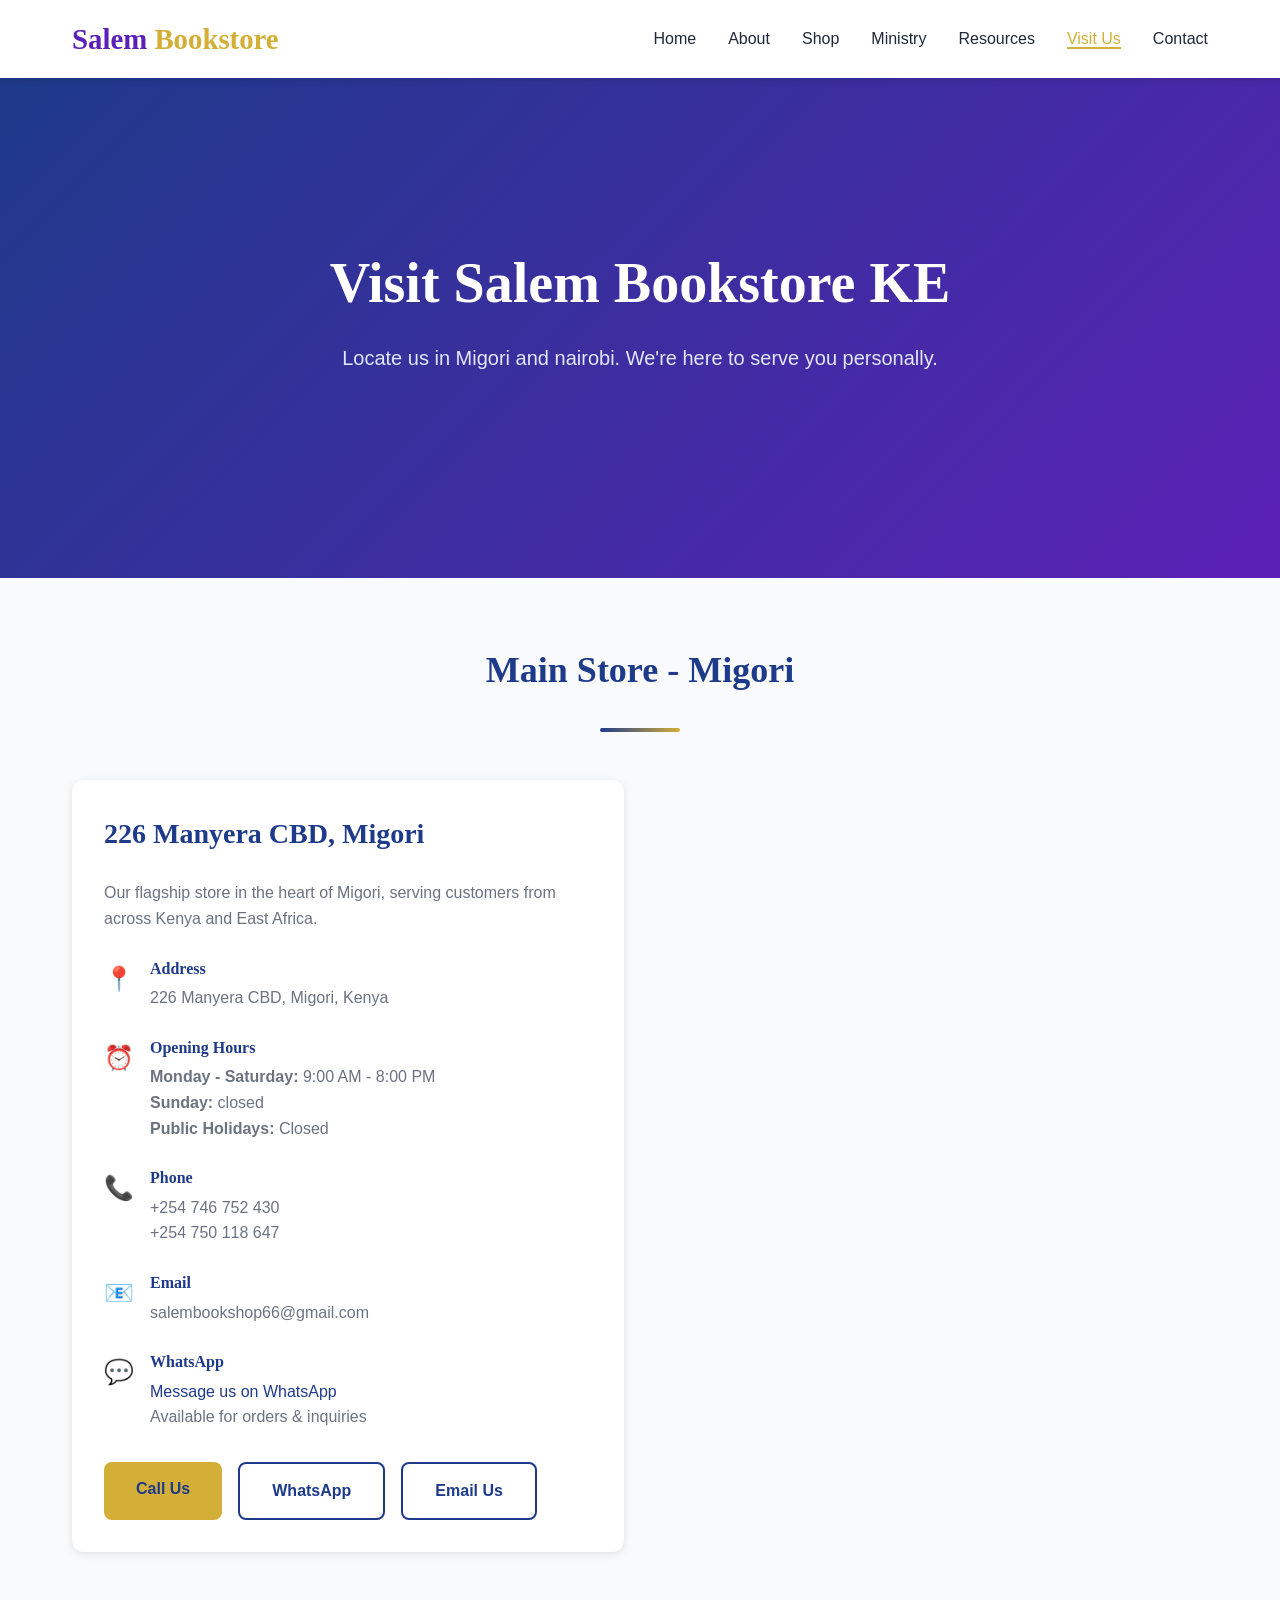
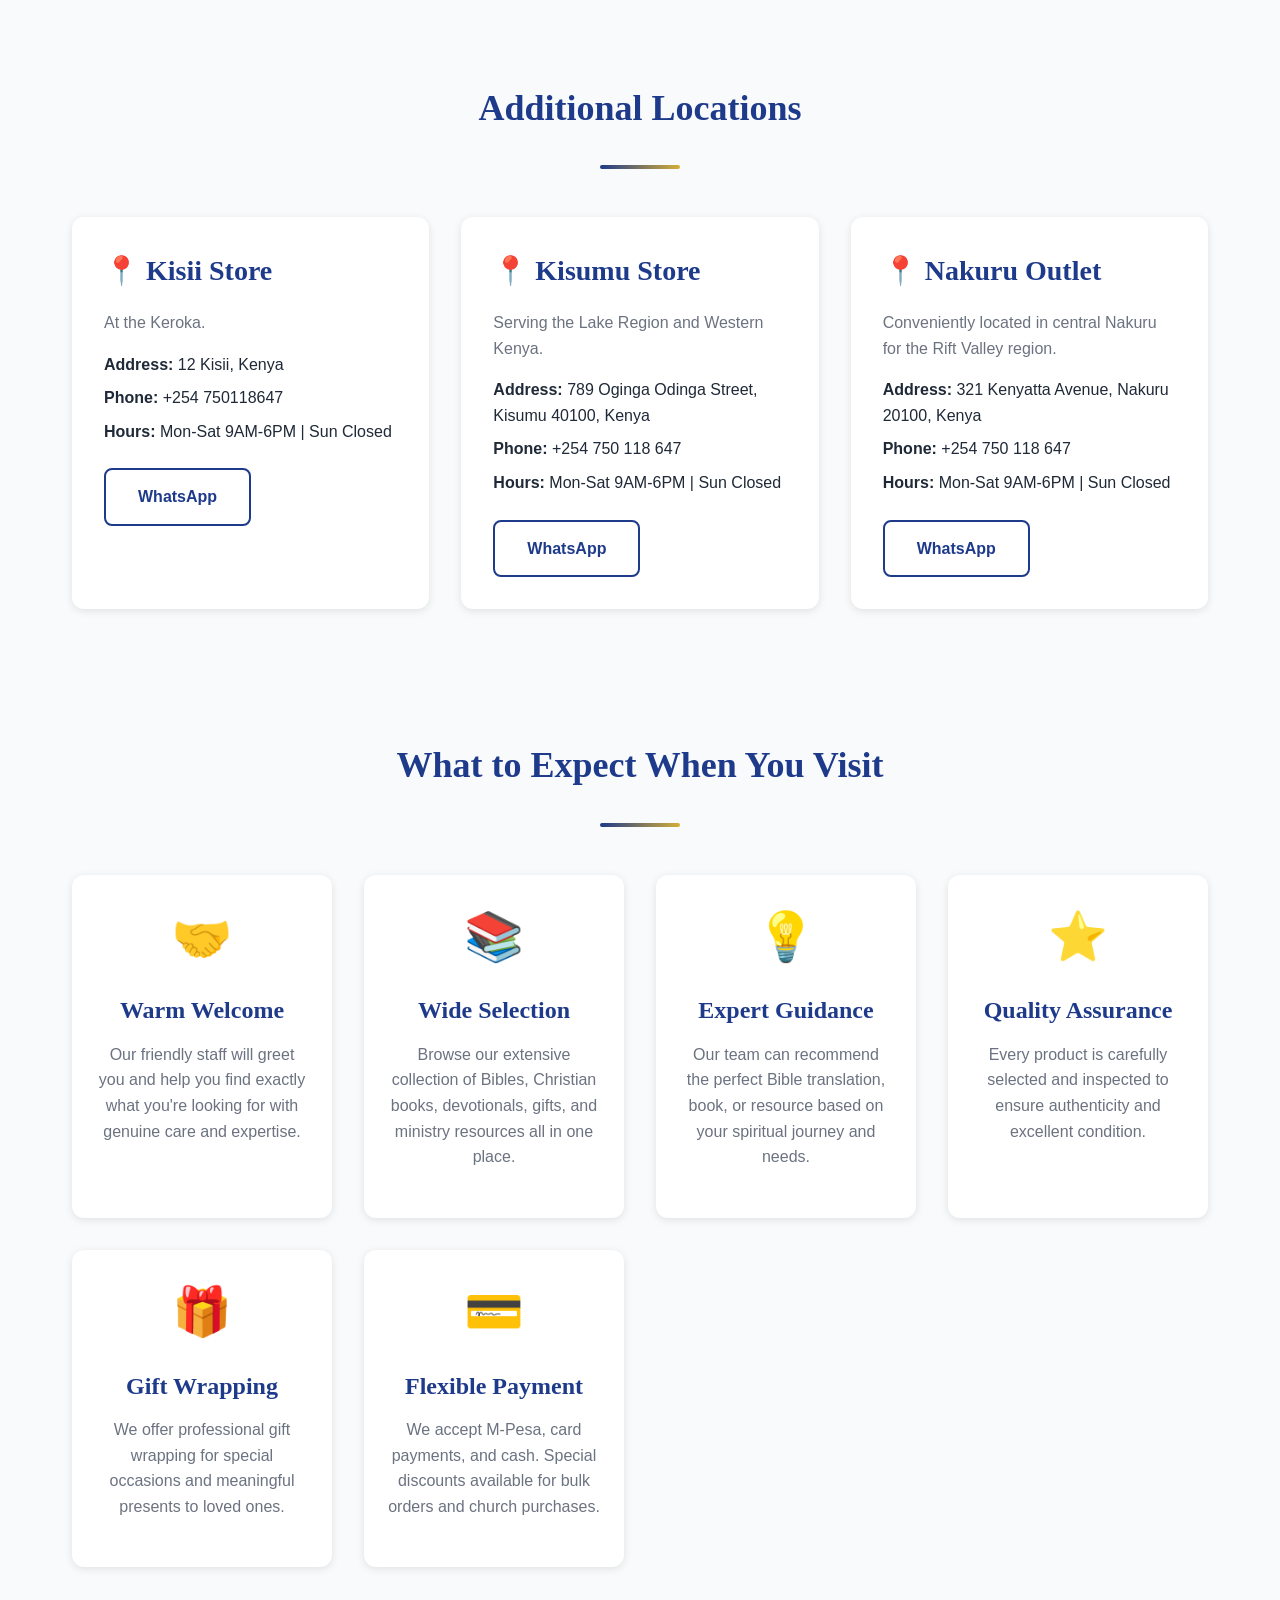
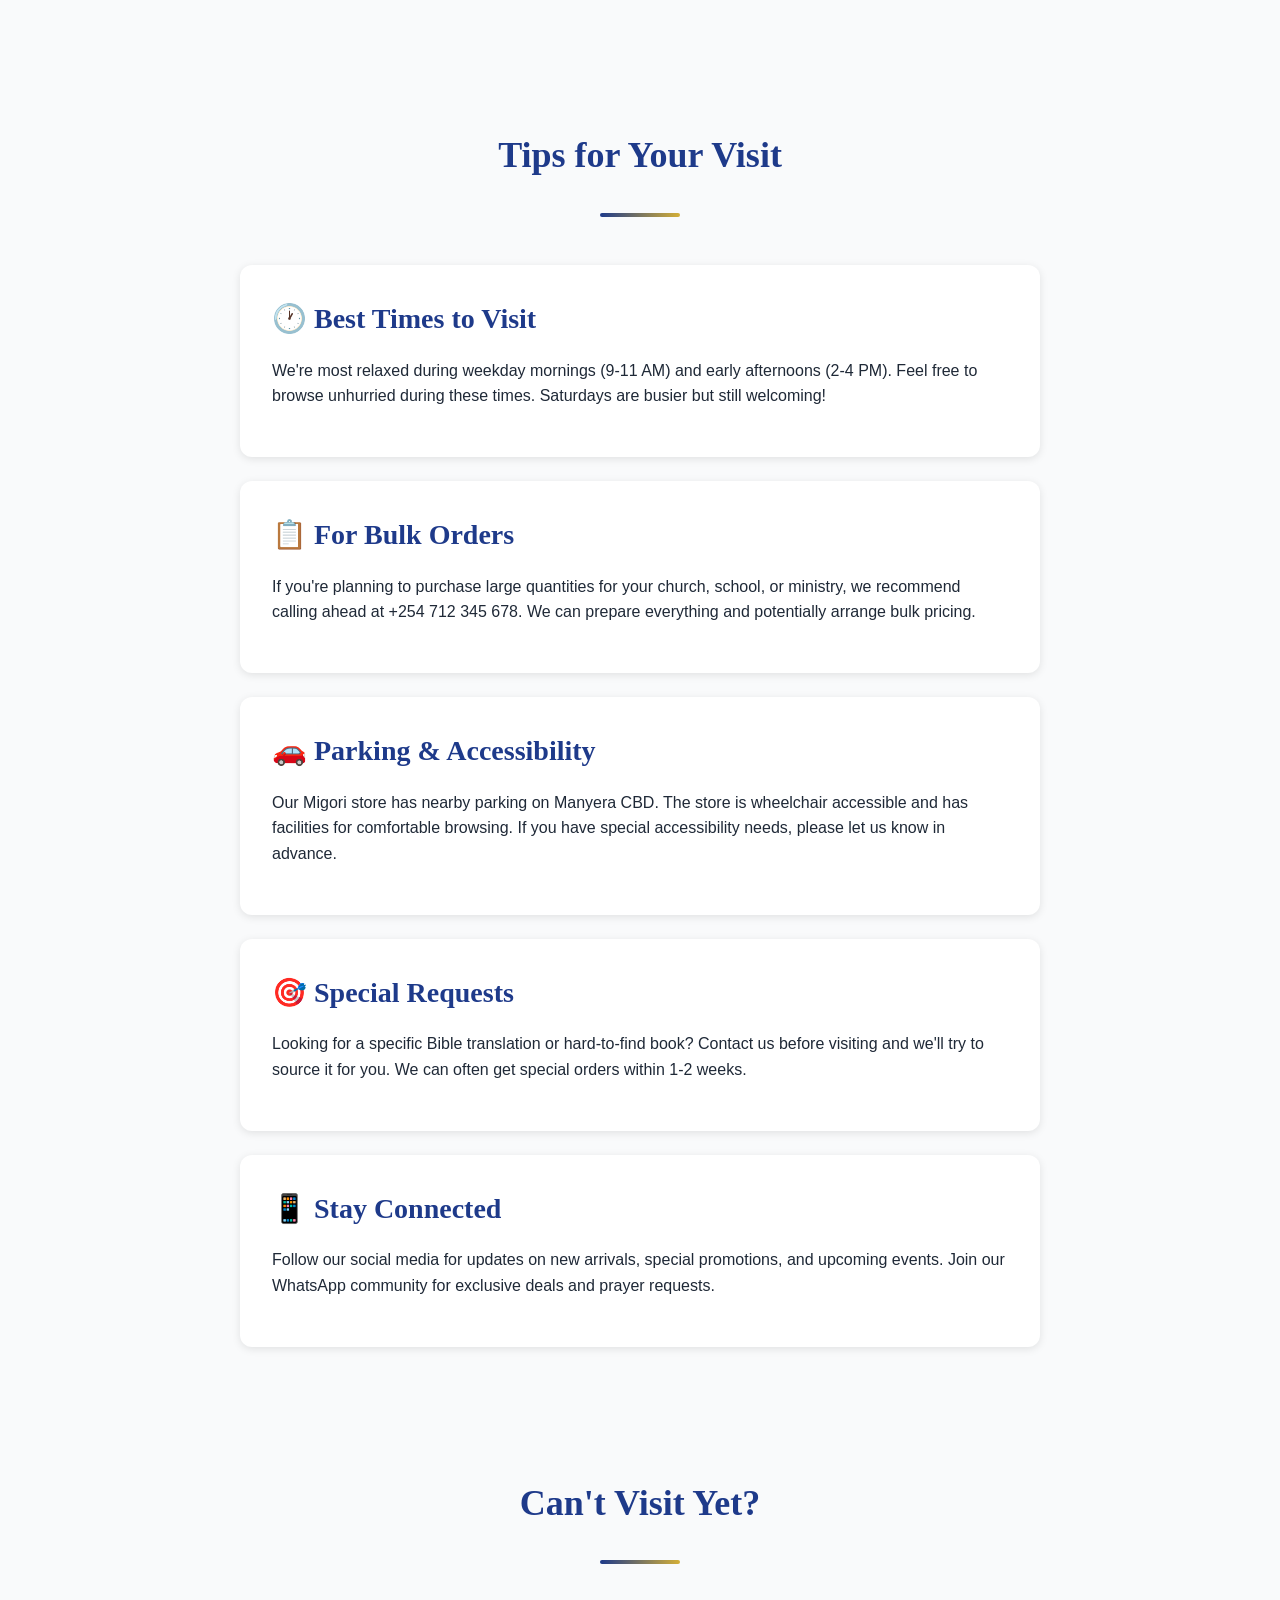
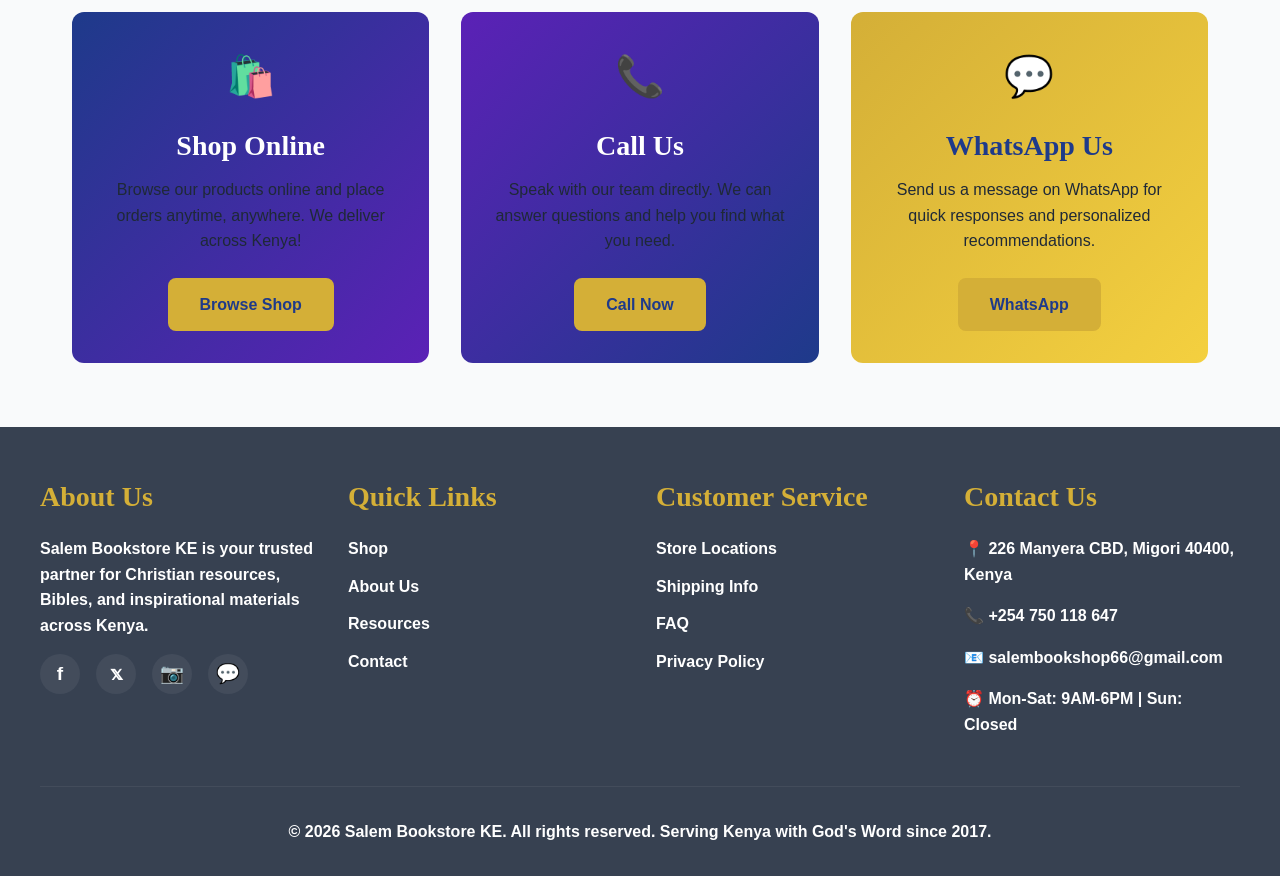
==== pages/visit.html @ 635b0bfb "Add files via upload" ====
<!DOCTYPE html>
<html lang="en">
<head>
  <meta charset="UTF-8">
  <meta name="viewport" content="width=device-width, initial-scale=1.0">
  <title>Visit Us - Salem Bookstore KE</title>
  <link rel="stylesheet" href="../css/style.css">
</head>
<body>
  <!-- ========== HEADER & NAVIGATION ========== -->
  <header>
    <nav class="navbar">
      <div class="logo">Salem <span>Bookstore</span></div>
      <button class="nav-toggle">☰</button>
      <ul class="nav-menu">
        <li><a href="../index.html">Home</a></li>
        <li><a href="about.html">About</a></li>
        <li><a href="shop.html">Shop</a></li>
        <li><a href="ministry.html">Ministry</a></li>
        <li><a href="resources.html">Resources</a></li>
        <li><a href="visit.html">Visit Us</a></li>
        <li><a href="contact.html">Contact</a></li>
      </ul>
    </nav>
  </header>

  <!-- ========== HERO SECTION ========== -->
  <section class="hero">
    <div class="hero-content">
      <h1>Visit Salem Bookstore KE</h1>
      <p>Locate us in Migori and nairobi. We're here to serve you personally.</p>
    </div>
  </section>

  <!-- ========== MAIN LOCATION ========== -->
  <section>
    <div class="container">
      <div class="section-title">
        <h2>Main Store - Migori</h2>
      </div>
      <div class="location-section">
        <div class="location-info">
          <h3>226 Manyera CBD, Migori</h3>
          <p style="color: var(--text-light); margin-bottom: 1.5rem;">Our flagship store in the heart of Migori, serving customers from across Kenya and East Africa.</p>
          
          <div class="info-item">
            <div class="info-item-icon">📍</div>
            <div class="info-item-content">
              <h4>Address</h4>
              <p>226 Manyera CBD, Migori, Kenya</p>
            </div>
          </div>

          <div class="info-item">
            <div class="info-item-icon">⏰</div>
            <div class="info-item-content">
              <h4>Opening Hours</h4>
              <p><strong>Monday - Saturday:</strong> 9:00 AM - 8:00 PM</p>
              <p><strong>Sunday:</strong> closed</p>
              <p><strong>Public Holidays:</strong> Closed</p>
            </div>
          </div>

          <div class="info-item">
            <div class="info-item-icon">📞</div>
            <div class="info-item-content">
              <h4>Phone</h4>
              <p>+254 746 752 430</p>
              <p>+254 750 118 647</p>
            </div>
          </div>

          <div class="info-item">
            <div class="info-item-icon">📧</div>
            <div class="info-item-content">
              <h4>Email</h4>
              <p>salembookshop66@gmail.com</p>
              </div>
          </div>

          <div class="info-item">
            <div class="info-item-icon">💬</div>
            <div class="info-item-content">
              <h4>WhatsApp</h4>
              <p><a href="https://wa.me/254750118647" target="_blank">Message us on WhatsApp</a></p>
              <p>Available for orders & inquiries</p>
            </div>
          </div>

          <div style="margin-top: 2rem; display: flex; gap: 1rem; flex-wrap: wrap;">
            <a href="tel:+254746752430" class="btn btn-primary">Call Us</a>
            <a href="https://wa.me/254750118647" target="_blank" class="btn btn-outline">WhatsApp</a>
            <a href="contact.html" class="btn btn-outline">Email Us</a>
          </div>
        </div>

        <div class="map-container">
          <iframe width="100%" height="100%" frameborder="0" style="border:0" src="https://www.google.com/maps/embed?pb=!1m18!1m12!1m3!1d3988.8177255945347!2d36.82179!3d-1.28637!2m3!1f0!2f0!3f0!3m2!1i1024!2i768!4f13.1!3m3!1m2!1s0x182f1c38e0000001%3A0x1234567890abcdef!2sNairobi%20CBD!5e0!3m2!1sen!2ske!4v1" allowfullscreen="" loading="lazy" referrerpolicy="no-referrer-when-downgrade"></iframe>
        </div>
      </div>
    </div>
  </section>

  <!-- ========== SECONDARY LOCATIONS ========== -->
  <section style="background-color: var(--light-bg);">
    <div class="container">
      <div class="section-title">
        <h2>Additional Locations</h2>
      </div>
      <div style="display: grid; grid-template-columns: repeat(auto-fit, minmax(300px, 1fr)); gap: 2rem;">
        
        <!-- Kisii Location -->
        <div style="background: var(--white); padding: 2rem; border-radius: 0.75rem; box-shadow: 0 2px 8px rgba(0,0,0,0.1);">
          <h3 style="margin-bottom: 1rem; color: var(--primary-blue);">📍 Kisii Store</h3>
          <p style="color: var(--text-light); margin-bottom: 1rem;">At the Keroka.</p>
          
          <p style="margin-bottom: 0.5rem;"><strong>Address:</strong> 12 Kisii, Kenya</p>
          <p style="margin-bottom: 0.5rem;"><strong>Phone:</strong> +254 750118647</p>
          <p style="margin-bottom: 0.5rem;"><strong>Hours:</strong> Mon-Sat 9AM-6PM | Sun Closed</p>
          
          <div style="margin-top: 1.5rem;">
            <a href="https://wa.me/254750118647" target="_blank" class="btn btn-outline">WhatsApp</a>
          </div>
        </div>

        <!-- Kisumu Location -->
        <div style="background: var(--white); padding: 2rem; border-radius: 0.75rem; box-shadow: 0 2px 8px rgba(0,0,0,0.1);">
          <h3 style="margin-bottom: 1rem; color: var(--primary-blue);">📍 Kisumu Store</h3>
          <p style="color: var(--text-light); margin-bottom: 1rem;">Serving the Lake Region and Western Kenya.</p>
          
          <p style="margin-bottom: 0.5rem;"><strong>Address:</strong> 789 Oginga Odinga Street, Kisumu 40100, Kenya</p>
          <p style="margin-bottom: 0.5rem;"><strong>Phone:</strong> +254 750 118 647</p>
          <p style="margin-bottom: 0.5rem;"><strong>Hours:</strong> Mon-Sat 9AM-6PM | Sun Closed</p>
          
          <div style="margin-top: 1.5rem;">
            <a href="https://wa.me/254750118647" target="_blank" class="btn btn-outline">WhatsApp</a>
          </div>
        </div>

        <!-- Nakuru Location -->
        <div style="background: var(--white); padding: 2rem; border-radius: 0.75rem; box-shadow: 0 2px 8px rgba(0,0,0,0.1);">
          <h3 style="margin-bottom: 1rem; color: var(--primary-blue);">📍 Nakuru Outlet</h3>
          <p style="color: var(--text-light); margin-bottom: 1rem;">Conveniently located in central Nakuru for the Rift Valley region.</p>
          
          <p style="margin-bottom: 0.5rem;"><strong>Address:</strong> 321 Kenyatta Avenue, Nakuru 20100, Kenya</p>
          <p style="margin-bottom: 0.5rem;"><strong>Phone:</strong> +254 750 118 647</p>
          <p style="margin-bottom: 0.5rem;"><strong>Hours:</strong> Mon-Sat 9AM-6PM | Sun Closed</p>
          
          <div style="margin-top: 1.5rem;">
            <a href="https://wa.me/254750118647" target="_blank" class="btn btn-outline">WhatsApp</a>
          </div>
        </div>
      </div>
    </div>
  </section>

  <!-- ========== WHAT TO EXPECT ========== -->
  <section>
    <div class="container">
      <div class="section-title">
        <h2>What to Expect When You Visit</h2>
      </div>
      <div class="products-grid">
        <div class="product-card">
          <div class="product-icon">🤝</div>
          <h3>Warm Welcome</h3>
          <p>Our friendly staff will greet you and help you find exactly what you're looking for with genuine care and expertise.</p>
        </div>
        <div class="product-card">
          <div class="product-icon">📚</div>
          <h3>Wide Selection</h3>
          <p>Browse our extensive collection of Bibles, Christian books, devotionals, gifts, and ministry resources all in one place.</p>
        </div>
        <div class="product-card">
          <div class="product-icon">💡</div>
          <h3>Expert Guidance</h3>
          <p>Our team can recommend the perfect Bible translation, book, or resource based on your spiritual journey and needs.</p>
        </div>
        <div class="product-card">
          <div class="product-icon">⭐</div>
          <h3>Quality Assurance</h3>
          <p>Every product is carefully selected and inspected to ensure authenticity and excellent condition.</p>
        </div>
        <div class="product-card">
          <div class="product-icon">🎁</div>
          <h3>Gift Wrapping</h3>
          <p>We offer professional gift wrapping for special occasions and meaningful presents to loved ones.</p>
        </div>
        <div class="product-card">
          <div class="product-icon">💳</div>
          <h3>Flexible Payment</h3>
          <p>We accept M-Pesa, card payments, and cash. Special discounts available for bulk orders and church purchases.</p>
        </div>
      </div>
    </div>
  </section>

  <!-- ========== VISITING TIPS ========== -->
  <section style="background-color: var(--light-bg);">
    <div class="container">
      <div class="section-title">
        <h2>Tips for Your Visit</h2>
      </div>
      <div style="max-width: 800px; margin: 0 auto;">
        <div style="background: var(--white); padding: 2rem; border-radius: 0.75rem; box-shadow: 0 2px 8px rgba(0,0,0,0.1); margin-bottom: 1.5rem;">
          <h3 style="color: var(--primary-blue); margin-bottom: 1rem;">🕐 Best Times to Visit</h3>
          <p>We're most relaxed during weekday mornings (9-11 AM) and early afternoons (2-4 PM). Feel free to browse unhurried during these times. Saturdays are busier but still welcoming!</p>
        </div>

        <div style="background: var(--white); padding: 2rem; border-radius: 0.75rem; box-shadow: 0 2px 8px rgba(0,0,0,0.1); margin-bottom: 1.5rem;">
          <h3 style="color: var(--primary-blue); margin-bottom: 1rem;">📋 For Bulk Orders</h3>
          <p>If you're planning to purchase large quantities for your church, school, or ministry, we recommend calling ahead at +254 712 345 678. We can prepare everything and potentially arrange bulk pricing.</p>
        </div>

        <div style="background: var(--white); padding: 2rem; border-radius: 0.75rem; box-shadow: 0 2px 8px rgba(0,0,0,0.1); margin-bottom: 1.5rem;">
          <h3 style="color: var(--primary-blue); margin-bottom: 1rem;">🚗 Parking & Accessibility</h3>
          <p>Our Migori store has nearby parking on Manyera CBD. The store is wheelchair accessible and has facilities for comfortable browsing. If you have special accessibility needs, please let us know in advance.</p>
        </div>

        <div style="background: var(--white); padding: 2rem; border-radius: 0.75rem; box-shadow: 0 2px 8px rgba(0,0,0,0.1); margin-bottom: 1.5rem;">
          <h3 style="color: var(--primary-blue); margin-bottom: 1rem;">🎯 Special Requests</h3>
          <p>Looking for a specific Bible translation or hard-to-find book? Contact us before visiting and we'll try to source it for you. We can often get special orders within 1-2 weeks.</p>
        </div>

        <div style="background: var(--white); padding: 2rem; border-radius: 0.75rem; box-shadow: 0 2px 8px rgba(0,0,0,0.1);">
          <h3 style="color: var(--primary-blue); margin-bottom: 1rem;">📱 Stay Connected</h3>
          <p>Follow our social media for updates on new arrivals, special promotions, and upcoming events. Join our WhatsApp community for exclusive deals and prayer requests.</p>
        </div>
      </div>
    </div>
  </section>

  <!-- ========== VIRTUAL TOUR ========== -->
  <section>
    <div class="container">
      <div class="section-title">
        <h2>Can't Visit Yet?</h2>
      </div>
      <div style="display: grid; grid-template-columns: repeat(auto-fit, minmax(250px, 1fr)); gap: 2rem;">
        <div style="background: linear-gradient(135deg, var(--primary-blue) 0%, var(--secondary-purple) 100%); color: var(--white); padding: 2rem; border-radius: 0.75rem; text-align: center;">
          <div style="font-size: 2.5rem; margin-bottom: 1rem;">🛍️</div>
          <h3 style="color: var(--white); margin-bottom: 0.5rem;">Shop Online</h3>
          <p style="margin-bottom: 1.5rem;">Browse our products online and place orders anytime, anywhere. We deliver across Kenya!</p>
          <a href="shop.html" class="btn btn-primary">Browse Shop</a>
        </div>
        <div style="background: linear-gradient(135deg, var(--secondary-purple) 0%, var(--primary-blue) 100%); color: var(--white); padding: 2rem; border-radius: 0.75rem; text-align: center;">
          <div style="font-size: 2.5rem; margin-bottom: 1rem;">📞</div>
          <h3 style="color: var(--white); margin-bottom: 0.5rem;">Call Us</h3>
          <p style="margin-bottom: 1.5rem;">Speak with our team directly. We can answer questions and help you find what you need.</p>
          <a href="tel:+254712345678" class="btn btn-primary">Call Now</a>
        </div>
        <div style="background: linear-gradient(135deg, var(--accent-gold) 0%, #f4d03f 100%); color: var(--primary-blue); padding: 2rem; border-radius: 0.75rem; text-align: center;">
          <div style="font-size: 2.5rem; margin-bottom: 1rem;">💬</div>
          <h3 style="color: var(--primary-blue); margin-bottom: 0.5rem;">WhatsApp Us</h3>
          <p style="margin-bottom: 1.5rem;">Send us a message on WhatsApp for quick responses and personalized recommendations.</p>
          <a href="https://wa.me/254750118647" target="_blank" class="btn btn-primary">WhatsApp</a>
        </div>
      </div>
    </div>
  </section>

  <!-- ========== FOOTER ========== -->
  <footer>
    <div class="footer-content">
      <div class="footer-section">
        <h3>About Us</h3>
        <p>Salem Bookstore KE is your trusted partner for Christian resources, Bibles, and inspirational materials across Kenya.</p>
        <div class="social-links">
          <a href="https://facebook.com/salembooks" target="_blank" title="Facebook">f</a>
          <a href="https://twitter.com/salembooks" target="_blank" title="Twitter">𝕩</a>
          <a href="https://instagram.com/salembooks" target="_blank" title="Instagram">📷</a>
          <a href="whatsapp://send?phone=254750118647" title="WhatsApp">💬</a>
        </div>
      </div>
      <div class="footer-section">
        <h3>Quick Links</h3>
        <ul>
          <li><a href="shop.html">Shop</a></li>
          <li><a href="about.html">About Us</a></li>
          <li><a href="resources.html">Resources</a></li>
          <li><a href="contact.html">Contact</a></li>
        </ul>
      </div>
      <div class="footer-section">
        <h3>Customer Service</h3>
        <ul>
          <li><a href="visit.html">Store Locations</a></li>
          <li><a href="#">Shipping Info</a></li>
          <li><a href="#">FAQ</a></li>
          <li><a href="#">Privacy Policy</a></li>
        </ul>
      </div>
      <div class="footer-section">
        <h3>Contact Us</h3>
        <p>📍 226 Manyera CBD, Migori 40400, Kenya</p>
        <p>📞 +254 750 118 647</p>
        <p>📧 salembookshop66@gmail.com</p>
        <p>⏰ Mon-Sat: 9AM-6PM | Sun: Closed</p>
      </div>
    </div>
    <div class="footer-bottom">
      <p>&copy; 2026 Salem Bookstore KE. All rights reserved. Serving Kenya with God's Word since 2017.</p>
    </div>
  </footer>

  <script src="../js/main.js"></script>
</body>
</html>
---- css/style.css ----
/* ========================================
   SALEM BOOKSTORE KE - MAIN STYLESHEET
   ======================================== */

* {
  margin: 0;
  padding: 0;
  box-sizing: border-box;
}

/* Color Palette */
:root {
  --primary-blue: #1e3a8a;
  --secondary-purple: #5b21b6;
  --accent-gold: #d4af37;
  --light-gold: #f4d03f;
  --dark-blue: #0f172a;
  --light-bg: #f9fafb;
  --white: #ffffff;
  --text-dark: #1f2937;
  --text-light: #6b7280;
  --border-light: #e5e7eb;
}

/* Typography */
body {
  font-family: 'Segoe UI', Tahoma, Geneva, Verdana, sans-serif;
  line-height: 1.6;
  color: var(--text-dark);
  background-color: var(--light-bg);
}

h1, h2, h3, h4, h5, h6 {
  font-family: 'Georgia', 'Garamond', serif;
  color: var(--primary-blue);
  margin-bottom: 1rem;
}

h1 {
  font-size: 3rem;
  line-height: 1.2;
}

h2 {
  font-size: 2.25rem;
}

h3 {
  font-size: 1.75rem;
}

p {
  color: var(--text-dark);
  margin-bottom: 1rem;
}

a {
  color: var(--primary-blue);
  text-decoration: none;
  transition: color 0.3s ease;
}

a:hover {
  color: var(--secondary-purple);
}

/* ========== HEADER & NAVIGATION ========== */

header {
  background-color: var(--white);
  box-shadow: 0 2px 8px rgba(0, 0, 0, 0.1);
  position: sticky;
  top: 0;
  z-index: 1000;
}

.navbar {
  display: flex;
  justify-content: space-between;
  align-items: center;
  padding: 1rem 2rem;
  max-width: 1200px;
  margin: 0 auto;
}

.logo {
  font-family: 'Georgia', serif;
  font-size: 1.8rem;
  font-weight: bold;
  color: var(--secondary-purple);
}

.logo span {
  color: var(--accent-gold);
}

.nav-menu {
  display: flex;
  list-style: none;
  gap: 2rem;
}

.nav-menu a {
  color: var(--text-dark);
  font-weight: 500;
  transition: color 0.3s ease;
}

.nav-menu a:hover,
.nav-menu a.active {
  color: var(--accent-gold);
  border-bottom: 2px solid var(--accent-gold);
}

.nav-toggle {
  display: none;
  background: none;
  border: none;
  font-size: 1.5rem;
  cursor: pointer;
  color: var(--primary-blue);
}

/* ========== HERO SECTION ========== */

.hero {
  background: linear-gradient(135deg, var(--primary-blue) 0%, var(--secondary-purple) 100%);
  color: var(--white);
  padding: 6rem 2rem;
  text-align: center;
  min-height: 500px;
  display: flex;
  align-items: center;
  justify-content: center;
}

.hero-content {
  max-width: 800px;
}

.hero h1 {
  color: var(--white);
  font-size: 3.5rem;
  margin-bottom: 1.5rem;
  font-weight: 700;
}

.hero p {
  color: #e0e7ff;
  font-size: 1.25rem;
  margin-bottom: 2rem;
}

.hero-buttons {
  display: flex;
  gap: 1rem;
  justify-content: center;
  flex-wrap: wrap;
}

/* ========== BUTTONS ========== */

.btn {
  padding: 0.875rem 2rem;
  border: none;
  border-radius: 0.5rem;
  font-size: 1rem;
  cursor: pointer;
  transition: all 0.3s ease;
  font-weight: 600;
  text-decoration: none;
  display: inline-block;
}

.btn-primary {
  background-color: var(--accent-gold);
  color: var(--primary-blue);
}

.btn-primary:hover {
  background-color: var(--light-gold);
  transform: translateY(-2px);
  box-shadow: 0 4px 12px rgba(212, 175, 55, 0.3);
}

.btn-secondary {
  background-color: var(--white);
  color: var(--primary-blue);
  border: 2px solid var(--white);
}

.btn-secondary:hover {
  background-color: transparent;
  color: var(--white);
}

.btn-outline {
  background-color: transparent;
  color: var(--primary-blue);
  border: 2px solid var(--primary-blue);
}

.btn-outline:hover {
  background-color: var(--primary-blue);
  color: var(--white);
}

/* ========== CONTAINER & SECTIONS ========== */

.container {
  max-width: 1200px;
  margin: 0 auto;
  padding: 0 2rem;
}

section {
  padding: 4rem 2rem;
}

section:nth-child(even) {
  background-color: var(--light-bg);
}

/* ========== FEATURED PRODUCTS ========== */

.featured {
  background-color: var(--white);
}

.section-title {
  text-align: center;
  margin-bottom: 3rem;
  position: relative;
  padding-bottom: 1rem;
}

.section-title::after {
  content: '';
  position: absolute;
  bottom: 0;
  left: 50%;
  transform: translateX(-50%);
  width: 80px;
  height: 4px;
  background: linear-gradient(90deg, var(--primary-blue), var(--accent-gold));
  border-radius: 2px;
}

.products-grid {
  display: grid;
  grid-template-columns: repeat(auto-fit, minmax(250px, 1fr));
  gap: 2rem;
  margin-bottom: 2rem;
}

.product-card {
  background: var(--white);
  border-radius: 0.75rem;
  overflow: hidden;
  box-shadow: 0 2px 8px rgba(0, 0, 0, 0.1);
  transition: transform 0.3s ease, box-shadow 0.3s ease;
  text-align: center;
  padding: 1.5rem;
}

.product-card:hover {
  transform: translateY(-5px);
  box-shadow: 0 8px 20px rgba(0, 0, 0, 0.15);
}

.product-icon {
  font-size: 3rem;
  margin-bottom: 1rem;
}

.product-card h3 {
  margin-bottom: 0.75rem;
  font-size: 1.5rem;
}

.product-card p {
  color: var(--text-light);
  margin-bottom: 1.5rem;
}

.view-all {
  text-align: center;
}

/* ========== ABOUT SECTION ========== */

.about-content {
  display: grid;
  grid-template-columns: 1fr 1fr;
  gap: 3rem;
  align-items: center;
}

.about-text h2 {
  margin-bottom: 1.5rem;
}

.about-text p {
  color: var(--text-light);
  margin-bottom: 1rem;
  line-height: 1.8;
}

.values-grid {
  display: grid;
  grid-template-columns: repeat(2, 1fr);
  gap: 1.5rem;
  margin-top: 2rem;
}

.value-item {
  padding: 1.5rem;
  background-color: var(--light-bg);
  border-left: 4px solid var(--accent-gold);
  border-radius: 0.5rem;
}

.value-item h4 {
  color: var(--primary-blue);
  margin-bottom: 0.5rem;
}

.about-image {
  background: linear-gradient(135deg, var(--primary-blue) 0%, var(--secondary-purple) 100%);
  border-radius: 1rem;
  height: 400px;
  display: flex;
  align-items: center;
  justify-content: center;
  font-size: 5rem;
  color: var(--white);
}

/* ========== TESTIMONIALS ========== */

.testimonials {
  background-color: var(--light-bg);
}

.testimonials-grid {
  display: grid;
  grid-template-columns: repeat(auto-fit, minmax(300px, 1fr));
  gap: 2rem;
}

.testimonial-card {
  background: var(--white);
  padding: 2rem;
  border-radius: 0.75rem;
  box-shadow: 0 2px 8px rgba(0, 0, 0, 0.1);
  border-top: 4px solid var(--accent-gold);
}

.stars {
  color: var(--accent-gold);
  margin-bottom: 1rem;
  font-size: 1.2rem;
}

.testimonial-text {
  color: var(--text-light);
  margin-bottom: 1.5rem;
  font-style: italic;
}

.testimonial-author {
  font-weight: 600;
  color: var(--primary-blue);
}

/* ========== SHOP PAGE ========== */

.shop-container {
  display: grid;
  grid-template-columns: 250px 1fr;
  gap: 2rem;
  margin-bottom: 2rem;
}

.filters {
  background: var(--white);
  padding: 1.5rem;
  border-radius: 0.75rem;
  height: fit-content;
}

.filter-group {
  margin-bottom: 2rem;
  padding-bottom: 2rem;
  border-bottom: 1px solid var(--border-light);
}

.filter-group:last-child {
  border-bottom: none;
}

/* ========== TIMELINE STYLES (Our Journey 2017-2026) ========== */
.timeline-section .timeline {
  display: grid;
  gap: 1.25rem;
}

.timeline-item {
  display: flex;
  gap: 1rem;
  align-items: flex-start;
  background: var(--white);
  padding: 1rem;
  border-radius: 0.75rem;
  box-shadow: 0 2px 8px rgba(0,0,0,0.06);
  border-left: 4px solid var(--accent-gold);
}

.timeline-year {
  min-width: 72px;
  font-weight: 700;
  color: var(--primary-blue);
  background: rgba(30,58,138,0.06);
  padding: 0.5rem 0.75rem;
  text-align: center;
  border-radius: 0.5rem;
}

.timeline-content h3 {
  margin: 0 0 0.5rem 0;
  font-size: 1.125rem;
}

.timeline-content p {
  margin: 0;
  color: var(--text-light);
}

@media (min-width: 768px) {
  .timeline { grid-template-columns: 1fr; }
  .timeline-item { align-items: center; }
}

.filter-group h3 {
  font-size: 1rem;
  margin-bottom: 1rem;
  color: var(--primary-blue);
}

.filter-option {
  display: flex;
  align-items: center;
  margin-bottom: 0.75rem;
}

.filter-option input {
  margin-right: 0.5rem;
  cursor: pointer;
}

.filter-option label {
  cursor: pointer;
  color: var(--text-dark);
}

.shop-products {
  background: var(--white);
  padding: 1.5rem;
  border-radius: 0.75rem;
}

/* ========== MINISTRY SECTION ========== */

.ministry-grid {
  display: grid;
  grid-template-columns: repeat(auto-fit, minmax(280px, 1fr));
  gap: 2rem;
  margin-top: 2rem;
}

.ministry-card {
  background: var(--white);
  padding: 2rem;
  border-radius: 0.75rem;
  box-shadow: 0 2px 8px rgba(0, 0, 0, 0.1);
  border-left: 4px solid var(--secondary-purple);
}

.ministry-card h3 {
  margin-bottom: 1rem;
  font-size: 1.3rem;
}

.ministry-card p {
  color: var(--text-light);
}

/* ========== RESOURCES SECTION ========== */

.resources-grid {
  display: grid;
  grid-template-columns: repeat(auto-fit, minmax(280px, 1fr));
  gap: 2rem;
  margin-top: 2rem;
}

.resource-card {
  background: var(--white);
  padding: 2rem;
  border-radius: 0.75rem;
  box-shadow: 0 2px 8px rgba(0, 0, 0, 0.1);
}

.resource-icon {
  font-size: 2.5rem;
  margin-bottom: 1rem;
}

.resource-card h3 {
  margin-bottom: 0.75rem;
}

.resource-card p {
  color: var(--text-light);
  margin-bottom: 1rem;
}

/* ========== LOCATION & MAP ========== */

.location-section {
  display: grid;
  grid-template-columns: 1fr 1fr;
  gap: 2rem;
  align-items: start;
}

.location-info {
  background: var(--white);
  padding: 2rem;
  border-radius: 0.75rem;
  box-shadow: 0 2px 8px rgba(0, 0, 0, 0.1);
}

.location-info h3 {
  margin-bottom: 1.5rem;
}

.info-item {
  margin-bottom: 1.5rem;
  display: flex;
  align-items: flex-start;
  gap: 1rem;
}

.info-item-icon {
  font-size: 1.5rem;
  color: var(--accent-gold);
  margin-top: 0.25rem;
}

.info-item-content h4 {
  font-size: 1rem;
  color: var(--primary-blue);
  margin-bottom: 0.25rem;
}

.info-item-content p {
  color: var(--text-light);
  margin-bottom: 0;
}

.map-container {
  background: var(--light-bg);
  border-radius: 0.75rem;
  overflow: hidden;
  height: 400px;
}

/* ========== CONTACT FORM ========== */

.contact-section {
  display: grid;
  grid-template-columns: 1fr 1fr;
  gap: 2rem;
}

.contact-form {
  background: var(--white);
  padding: 2rem;
  border-radius: 0.75rem;
  box-shadow: 0 2px 8px rgba(0, 0, 0, 0.1);
}

.form-group {
  margin-bottom: 1.5rem;
}

.form-group label {
  display: block;
  margin-bottom: 0.5rem;
  color: var(--primary-blue);
  font-weight: 600;
}

.form-group input,
.form-group textarea {
  width: 100%;
  padding: 0.75rem;
  border: 1px solid var(--border-light);
  border-radius: 0.5rem;
  font-family: inherit;
  font-size: 1rem;
  transition: border-color 0.3s ease;
}

.form-group input:focus,
.form-group textarea:focus {
  outline: none;
  border-color: var(--primary-blue);
  box-shadow: 0 0 0 3px rgba(30, 58, 138, 0.1);
}

.form-group textarea {
  resize: vertical;
  min-height: 150px;
}

.contact-info {
  display: flex;
  flex-direction: column;
  gap: 1.5rem;
}

.info-box {
  background: linear-gradient(135deg, var(--primary-blue) 0%, var(--secondary-purple) 100%);
  color: var(--white);
  padding: 2rem;
  border-radius: 0.75rem;
  text-align: center;
}

.info-box h3 {
  color: var(--white);
  margin-bottom: 0.75rem;
}

.info-box a {
  color: var(--accent-gold);
  font-weight: 600;
}

/* ========== NEWS/PROMOTIONS ========== */

.news-grid {
  display: grid;
  grid-template-columns: repeat(auto-fit, minmax(300px, 1fr));
  gap: 2rem;
  margin-top: 2rem;
}

.news-card {
  background: var(--white);
  border-radius: 0.75rem;
  overflow: hidden;
  box-shadow: 0 2px 8px rgba(0, 0, 0, 0.1);
}

.news-image {
  background: linear-gradient(135deg, var(--secondary-purple) 0%, var(--primary-blue) 100%);
  height: 200px;
  display: flex;
  align-items: center;
  justify-content: center;
  font-size: 3rem;
  color: var(--white);
}

.news-content {
  padding: 1.5rem;
}

.news-date {
  color: var(--accent-gold);
  font-weight: 600;
  font-size: 0.875rem;
}

.news-card h3 {
  margin-top: 0.5rem;
  margin-bottom: 0.75rem;
}

.news-card p {
  color: var(--text-light);
  margin-bottom: 1rem;
}

/* ========== NEWSLETTER ========== */

.newsletter {
  background: linear-gradient(135deg, var(--primary-blue) 0%, var(--secondary-purple) 100%);
  color: var(--white);
  text-align: center;
  padding: 3rem 2rem;
  border-radius: 0.75rem;
  margin-bottom: 2rem;
}

.newsletter h2 {
  color: var(--white);
  margin-bottom: 0.5rem;
}

.newsletter p {
  color: #e0e7ff;
  margin-bottom: 1.5rem;
}

.newsletter-form {
  display: flex;
  gap: 0.5rem;
  max-width: 500px;
  margin: 0 auto;
  flex-wrap: wrap;
  justify-content: center;
}

.newsletter-form input {
  flex: 1;
  min-width: 250px;
  padding: 0.75rem;
  border: none;
  border-radius: 0.5rem;
}

/* ========== FOOTER ========== */

footer {
  background-color: #374151; /* grey (slate-700) */
  color: var(--white);
  padding: 3rem 2rem 1rem;
}

.footer-content {
  max-width: 1200px;
  margin: 0 auto;
  display: grid;
  grid-template-columns: repeat(auto-fit, minmax(250px, 1fr));
  gap: 2rem;
  margin-bottom: 2rem;
}

.footer-section h3 {
  color: var(--accent-gold) !important;
  margin-bottom: 1rem;
  font-weight: 700;
}

.footer-section ul {
  list-style: none;
}

.footer-section ul li {
  margin-bottom: 0.75rem;
}

.footer-section a {
  color: rgba(255,255,255,0.92);
  transition: color 0.3s ease;
}

.footer-section a:hover {
  color: var(--accent-gold);
}

.social-links {
  display: flex;
  gap: 1rem;
  margin-top: 1rem;
}

.social-links a {
  display: inline-flex;
  align-items: center;
  justify-content: center;
  width: 40px;
  height: 40px;
  background-color: rgba(255, 255, 255, 0.06);
  border-radius: 50%;
  font-size: 1.2rem;
  transition: all 0.3s ease;
}

.social-links a:hover {
  background-color: var(--accent-gold);
  color: var(--dark-blue);
}

.footer-bottom {
  max-width: 1200px;
  margin: 0 auto;
  padding-top: 2rem;
  border-top: 1px solid rgba(255, 255, 255, 0.06);
  text-align: center;
  color: rgba(255,255,255,0.85);
}

/* Ensure all footer writings are white and bold across the site */
footer, footer * {
  color: var(--white) !important;
  font-weight: 700 !important;
}

/* Make all footer headings (titles) yellow/gold across the site */
footer h1,
footer h2,
footer h3,
footer h4,
footer h5,
footer h6 {
  color: var(--accent-gold) !important;
}

/* ========== RESPONSIVE DESIGN ========== */

@media (max-width: 768px) {
  .nav-menu {
    display: none;
    position: absolute;
    top: 70px;
    left: 0;
    right: 0;
    background-color: var(--white);
    flex-direction: column;
    gap: 0;
    width: 100%;
    box-shadow: 0 8px 16px rgba(0, 0, 0, 0.1);
  }

  .nav-menu.active {
    display: flex;
  }

  .nav-menu li {
    border-bottom: 1px solid var(--border-light);
  }

  .nav-menu a {
    display: block;
    padding: 1rem;
    border-bottom: none;
  }

  .nav-toggle {
    display: block;
  }

  h1 {
    font-size: 2rem;
  }

  h2 {
    font-size: 1.5rem;
  }

  .hero {
    padding: 3rem 2rem;
    min-height: auto;
  }

  .hero h1 {
    font-size: 2rem;
  }

  .hero-buttons {
    flex-direction: column;
  }

  .btn {
    width: 100%;
  }

  .about-content,
  .location-section,
  .contact-section {
    grid-template-columns: 1fr;
  }

  .shop-container {
    grid-template-columns: 1fr;
  }

  .filters {
    order: 2;
  }

  .shop-products {
    order: 1;
  }

  .values-grid {
    grid-template-columns: 1fr;
  }

  .hero-buttons {
    gap: 1rem;
  }

  .newsletter-form {
    flex-direction: column;
  }

  .newsletter-form input,
  .newsletter-form button {
    width: 100%;
  }

  .map-container {
    height: 300px;
  }

  section {
    padding: 2rem 1rem;
  }
}

@media (max-width: 480px) {
  .navbar {
    padding: 1rem;
  }

  .logo {
    font-size: 1.3rem;
  }

  h1 {
    font-size: 1.5rem;
  }

  h2 {
    font-size: 1.25rem;
  }

  .hero h1 {
    font-size: 1.5rem;
  }

  .section-title {
    min-height: auto;
  }

  .products-grid,
  .testimonials-grid,
  .ministry-grid,
  .resources-grid,
  .news-grid {
    grid-template-columns: 1fr;
  }

  .footer-content {
    grid-template-columns: 1fr;
  }
}
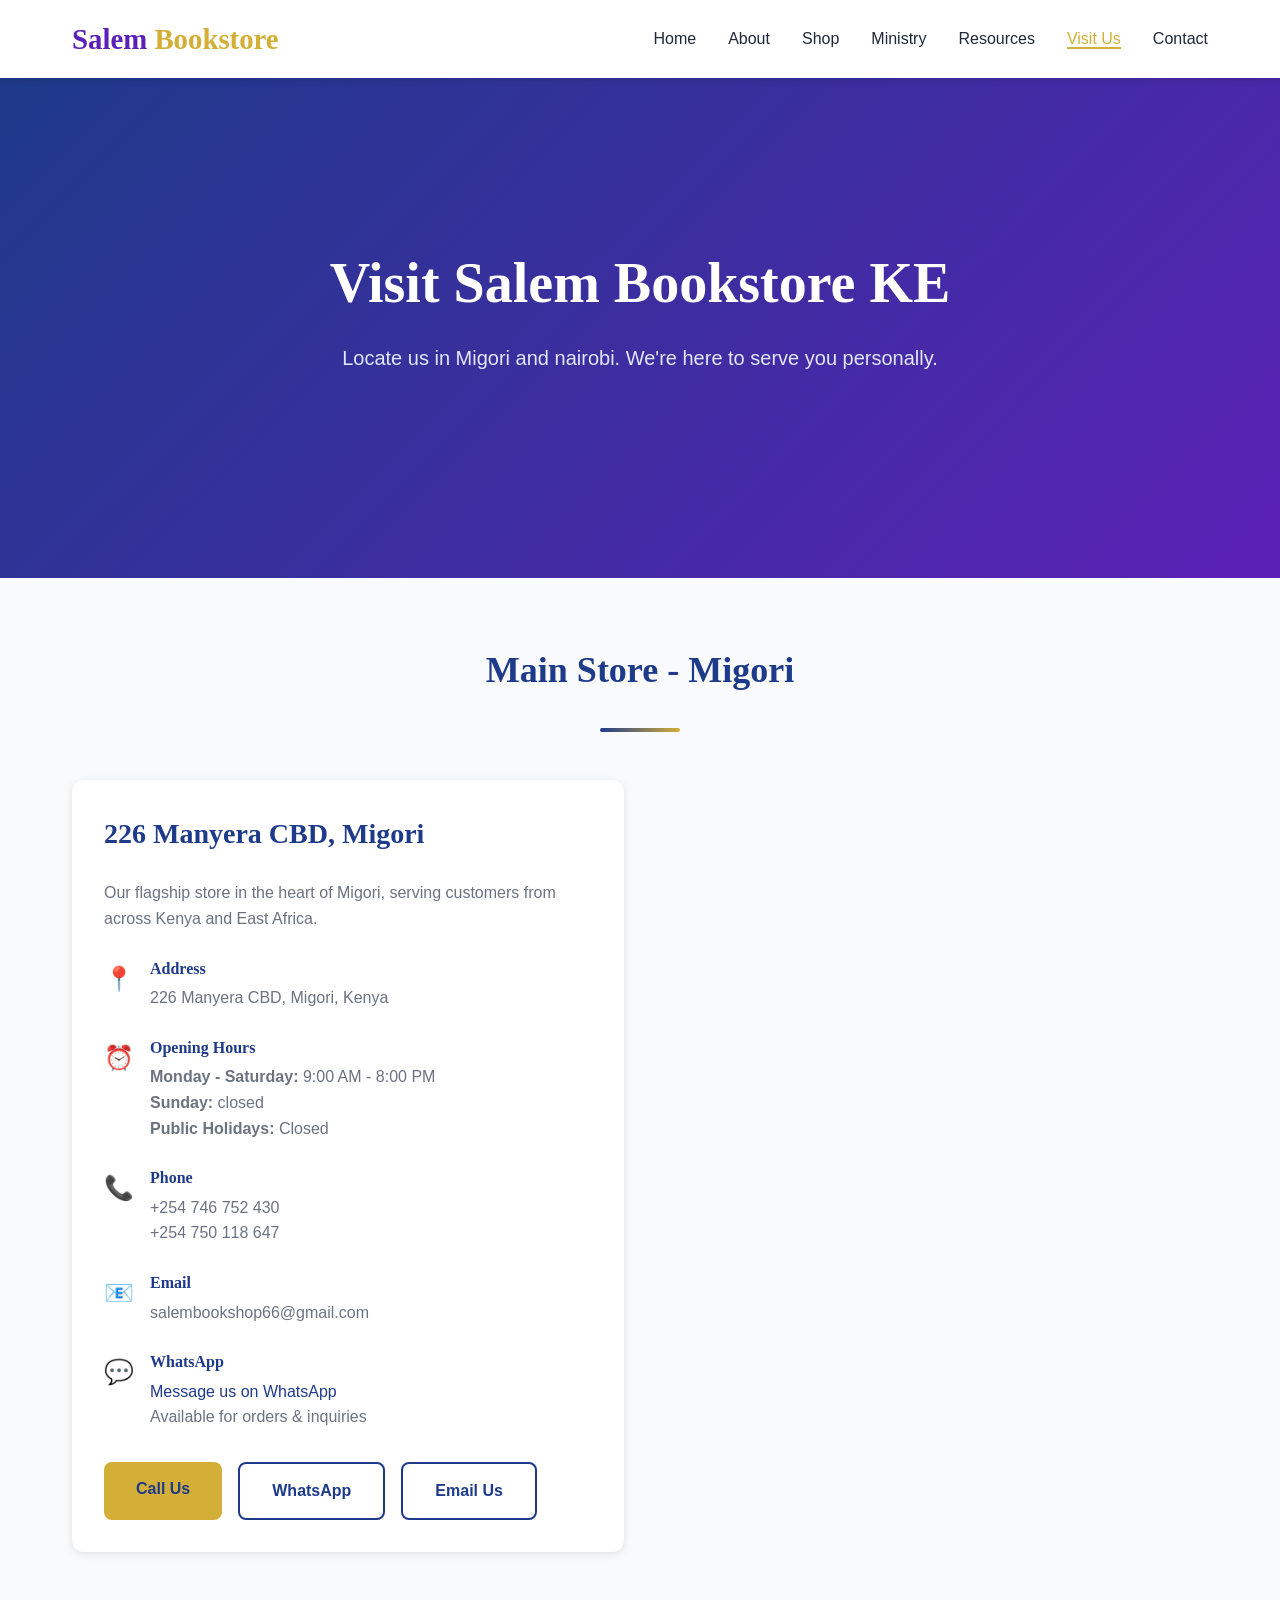
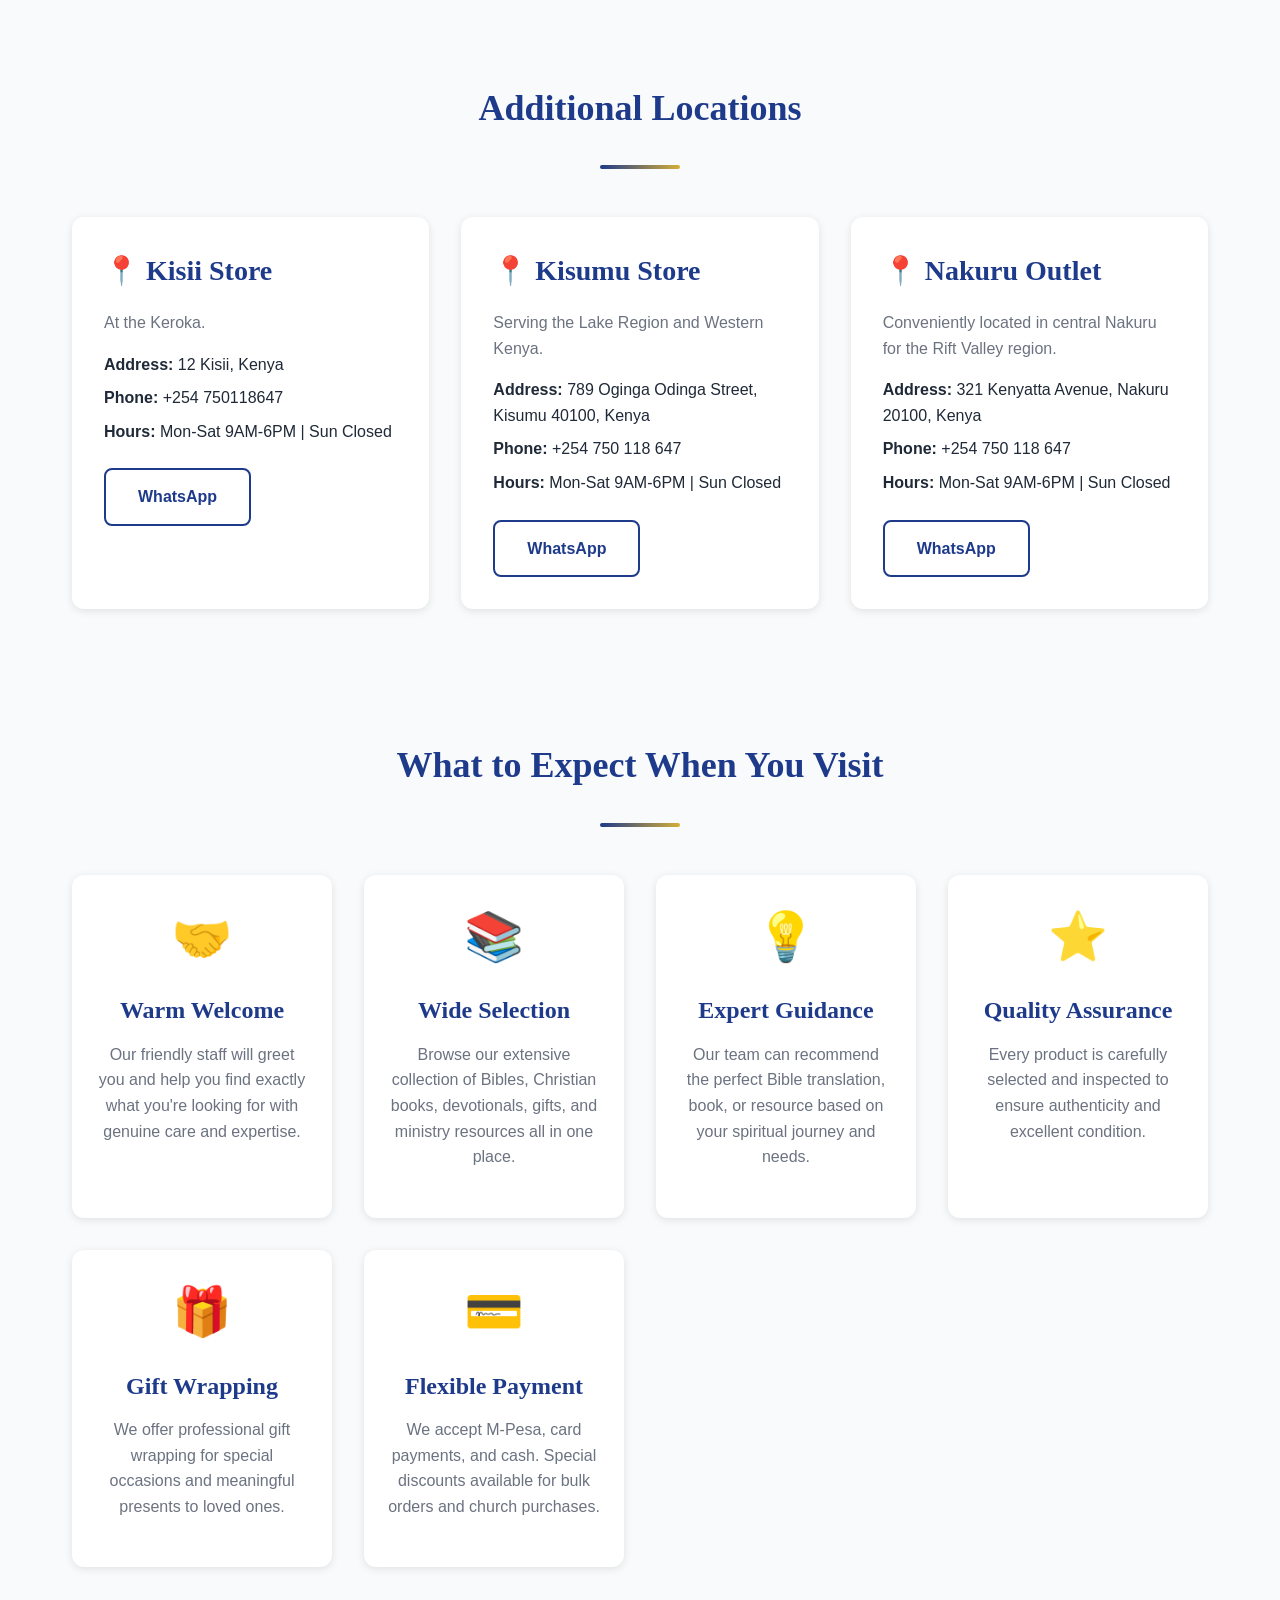
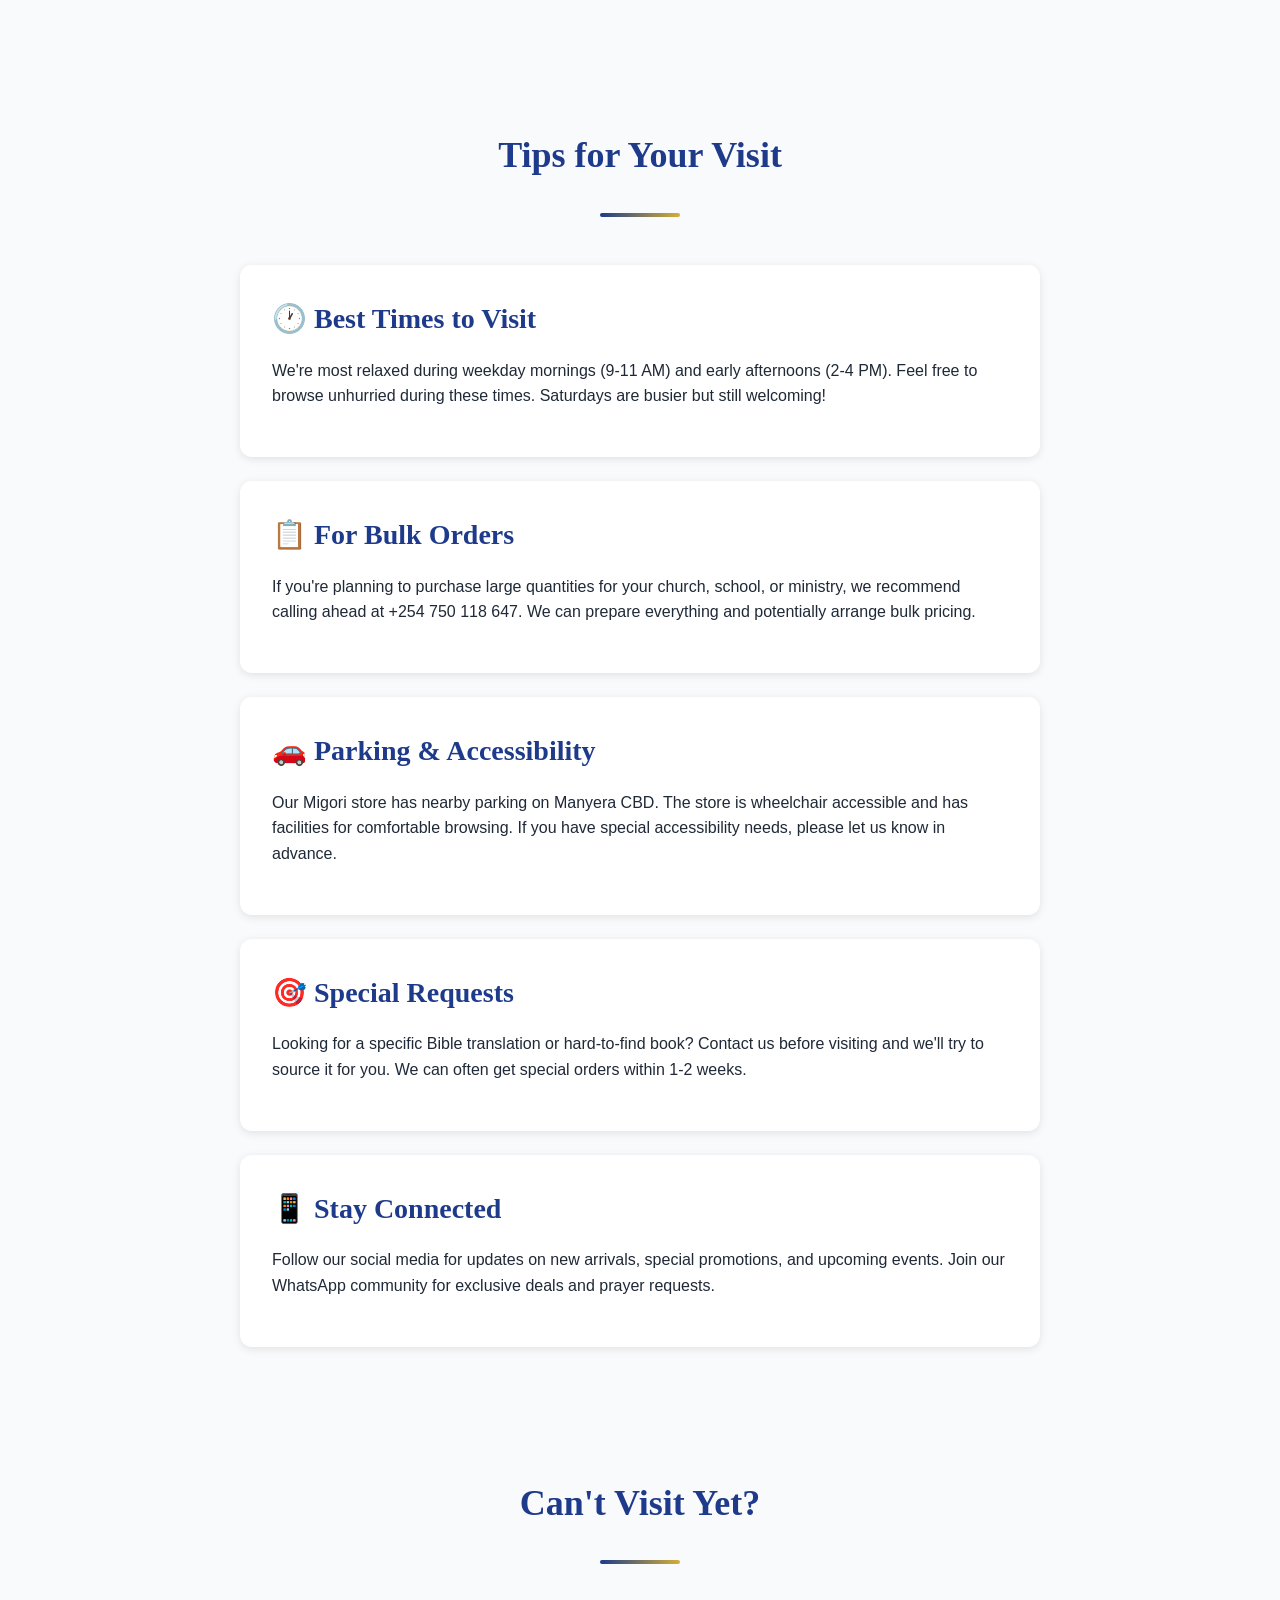
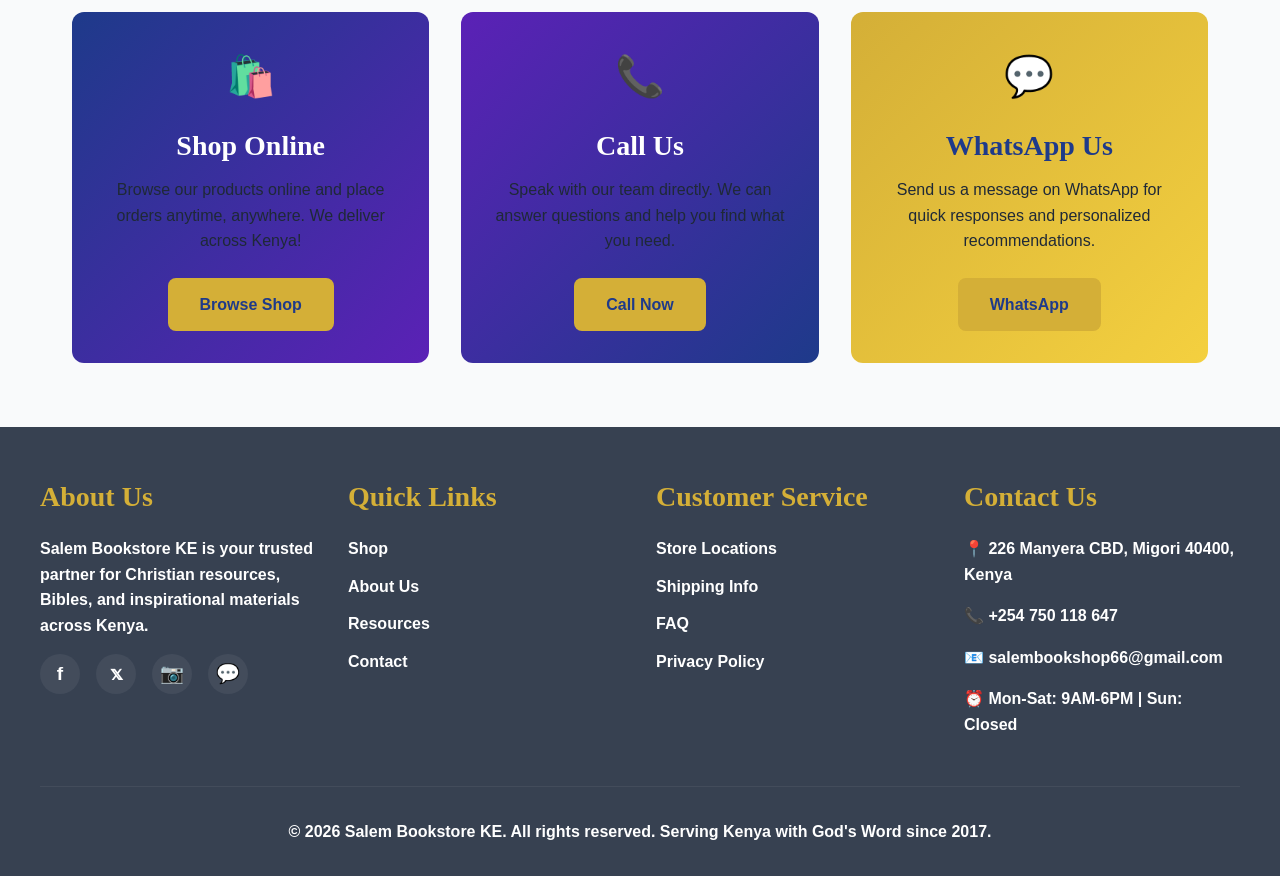
==== commit a87f7ba6: "Update visit.html" ====
--- a/pages/visit.html
+++ b/pages/visit.html
@@ -209,7 +209,7 @@
 
         <div style="background: var(--white); padding: 2rem; border-radius: 0.75rem; box-shadow: 0 2px 8px rgba(0,0,0,0.1); margin-bottom: 1.5rem;">
           <h3 style="color: var(--primary-blue); margin-bottom: 1rem;">📋 For Bulk Orders</h3>
-          <p>If you're planning to purchase large quantities for your church, school, or ministry, we recommend calling ahead at +254 712 345 678. We can prepare everything and potentially arrange bulk pricing.</p>
+          <p>If you're planning to purchase large quantities for your church, school, or ministry, we recommend calling ahead at +254 750 118 647. We can prepare everything and potentially arrange bulk pricing.</p>
         </div>
 
         <div style="background: var(--white); padding: 2rem; border-radius: 0.75rem; box-shadow: 0 2px 8px rgba(0,0,0,0.1); margin-bottom: 1.5rem;">
